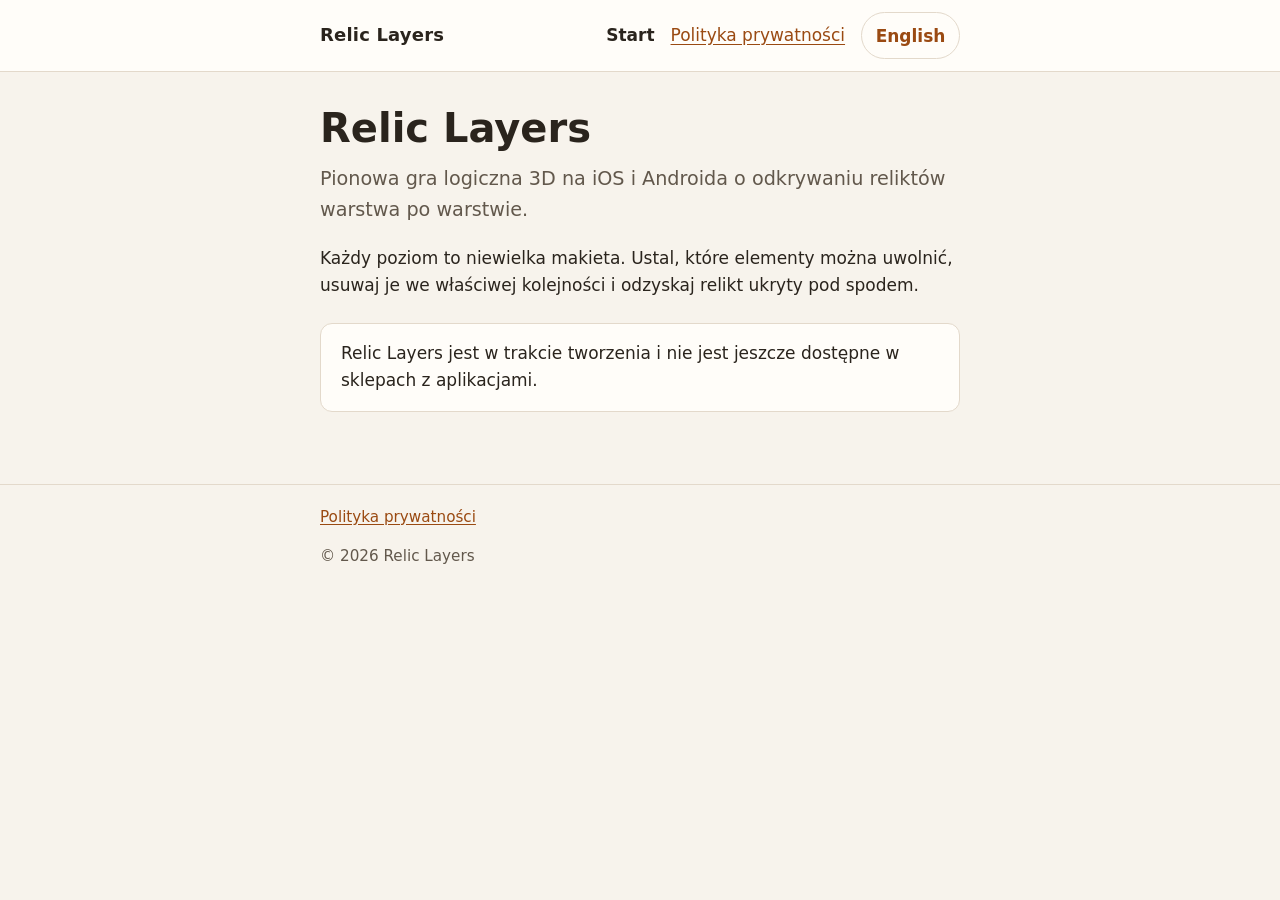
==== docs/pl/index.html @ 8f70b064 "feat: add bilingual home page and Privacy Policy draft Static EN/PL site under docs/ for GitHub Page" ====
<!doctype html>
<html lang="pl">
<head>
  <meta charset="utf-8">
  <meta name="viewport" content="width=device-width, initial-scale=1">
  <title>Relic Layers</title>
  <meta name="description" content="Relic Layers to mobilna gra logiczna 3D o odkrywaniu reliktów warstwa po warstwie.">
  <link rel="stylesheet" href="../assets/site.css">
  <link rel="alternate" hreflang="en" href="../en/">
  <link rel="alternate" hreflang="pl" href="./">
</head>
<body>
  <a class="skip-link" href="#main">Przejdź do treści</a>
  <header class="site-header">
    <div class="wrap">
      <a class="brand" href="./">Relic Layers</a>
      <nav class="site-nav" aria-label="Główna">
        <ul>
          <li><a href="./" aria-current="page">Start</a></li>
          <li><a href="privacy/">Polityka prywatności</a></li>
          <li><a class="lang-switch" href="../en/" hreflang="en" lang="en">English</a></li>
        </ul>
      </nav>
    </div>
  </header>
  <main id="main">
    <div class="wrap">
      <h1>Relic Layers</h1>
      <p class="lead">Pionowa gra logiczna 3D na iOS i Androida o odkrywaniu reliktów warstwa po warstwie.</p>
      <p>Każdy poziom to niewielka makieta. Ustal, które elementy można uwolnić, usuwaj je we właściwej kolejności i odzyskaj relikt ukryty pod spodem.</p>
      <div class="card">
        <p>Relic Layers jest w trakcie tworzenia i nie jest jeszcze dostępne w sklepach z aplikacjami.</p>
      </div>
    </div>
  </main>
  <footer class="site-footer">
    <div class="wrap">
      <ul>
        <li><a href="privacy/">Polityka prywatności</a></li>
      </ul>
      <p>© 2026 Relic Layers</p>
    </div>
  </footer>
</body>
</html>
---- docs/assets/site.css ----
:root {
  color-scheme: light dark;
  --bg: #f7f3ec;
  --surface: #fffdf9;
  --text: #2a241d;
  --muted: #62584c;
  --accent: #9a4a12;
  --accent-text: #ffffff;
  --border: #e3d9cb;
  --focus: #1f5fbf;
  --measure: 42rem;
  font-family: system-ui, -apple-system, "Segoe UI", Roboto, sans-serif;
  line-height: 1.6;
}

@media (prefers-color-scheme: dark) {
  :root {
    --bg: #17140f;
    --surface: #211d17;
    --text: #efe8dd;
    --muted: #b9ad9c;
    --accent: #f0a868;
    --accent-text: #1a1209;
    --border: #3a3329;
    --focus: #8ab4ff;
  }
}

*,
*::before,
*::after { box-sizing: border-box; }

html { -webkit-text-size-adjust: 100%; }

body {
  margin: 0;
  background: var(--bg);
  color: var(--text);
  font-size: 1.0625rem;
}

a { color: var(--accent); text-underline-offset: 0.15em; }
a:hover { text-decoration-thickness: 2px; }

:focus-visible {
  outline: 3px solid var(--focus);
  outline-offset: 2px;
  border-radius: 2px;
}

.skip-link {
  position: absolute;
  left: 1rem;
  top: -3rem;
  padding: 0.5rem 0.75rem;
  background: var(--surface);
  color: var(--text);
  border: 1px solid var(--border);
  z-index: 10;
}
.skip-link:focus { top: 0.5rem; }

.wrap {
  width: 100%;
  max-width: var(--measure);
  margin: 0 auto;
  padding: 0 1rem;
}

.site-header {
  border-bottom: 1px solid var(--border);
  background: var(--surface);
}

.site-header .wrap {
  display: flex;
  flex-wrap: wrap;
  align-items: center;
  justify-content: space-between;
  gap: 0.5rem 1rem;
  padding-top: 0.75rem;
  padding-bottom: 0.75rem;
}

.brand {
  font-weight: 700;
  font-size: 1.125rem;
  color: var(--text);
  text-decoration: none;
  letter-spacing: 0.01em;
}

.site-nav ul {
  display: flex;
  flex-wrap: wrap;
  gap: 0.25rem 1rem;
  margin: 0;
  padding: 0;
  list-style: none;
}

.site-nav a {
  display: inline-block;
  padding: 0.35rem 0;
  min-height: 44px;
  line-height: 2;
}

.site-nav a[aria-current="page"] {
  color: var(--text);
  font-weight: 600;
  text-decoration: none;
}

.lang-switch {
  font-weight: 600;
  border: 1px solid var(--border);
  border-radius: 999px;
  padding: 0.35rem 0.85rem !important;
  text-decoration: none;
}

main { padding: 2rem 0 3rem; }

h1 { font-size: clamp(1.75rem, 6vw, 2.5rem); line-height: 1.2; margin: 0 0 0.75rem; }
h2 { font-size: 1.35rem; line-height: 1.3; margin: 2.25rem 0 0.5rem; }
h3 { font-size: 1.1rem; margin: 1.5rem 0 0.25rem; }

.lead { font-size: 1.2rem; color: var(--muted); margin-top: 0; }

.meta { color: var(--muted); font-size: 0.95rem; }

.card {
  background: var(--surface);
  border: 1px solid var(--border);
  border-radius: 12px;
  padding: 1rem 1.25rem;
  margin: 1.5rem 0;
}

.card > :first-child { margin-top: 0; }
.card > :last-child { margin-bottom: 0; }

.choices {
  display: flex;
  flex-wrap: wrap;
  gap: 0.75rem;
  margin: 1.5rem 0;
}

.button {
  display: inline-block;
  min-height: 44px;
  padding: 0.6rem 1.25rem;
  border-radius: 999px;
  background: var(--accent);
  color: var(--accent-text);
  font-weight: 600;
  text-decoration: none;
}

.toc ol { padding-left: 1.25rem; margin: 0; }

.doc section { scroll-margin-top: 1rem; }

table {
  width: 100%;
  border-collapse: collapse;
  font-size: 0.97rem;
}

th, td {
  text-align: left;
  vertical-align: top;
  padding: 0.5rem 0.5rem 0.5rem 0;
  border-bottom: 1px solid var(--border);
}

.table-scroll { overflow-x: auto; }

.site-footer {
  border-top: 1px solid var(--border);
  color: var(--muted);
  font-size: 0.95rem;
  padding: 1.25rem 0 2rem;
}

.site-footer ul {
  display: flex;
  flex-wrap: wrap;
  gap: 0.25rem 1rem;
  list-style: none;
  margin: 0 0 0.5rem;
  padding: 0;
}
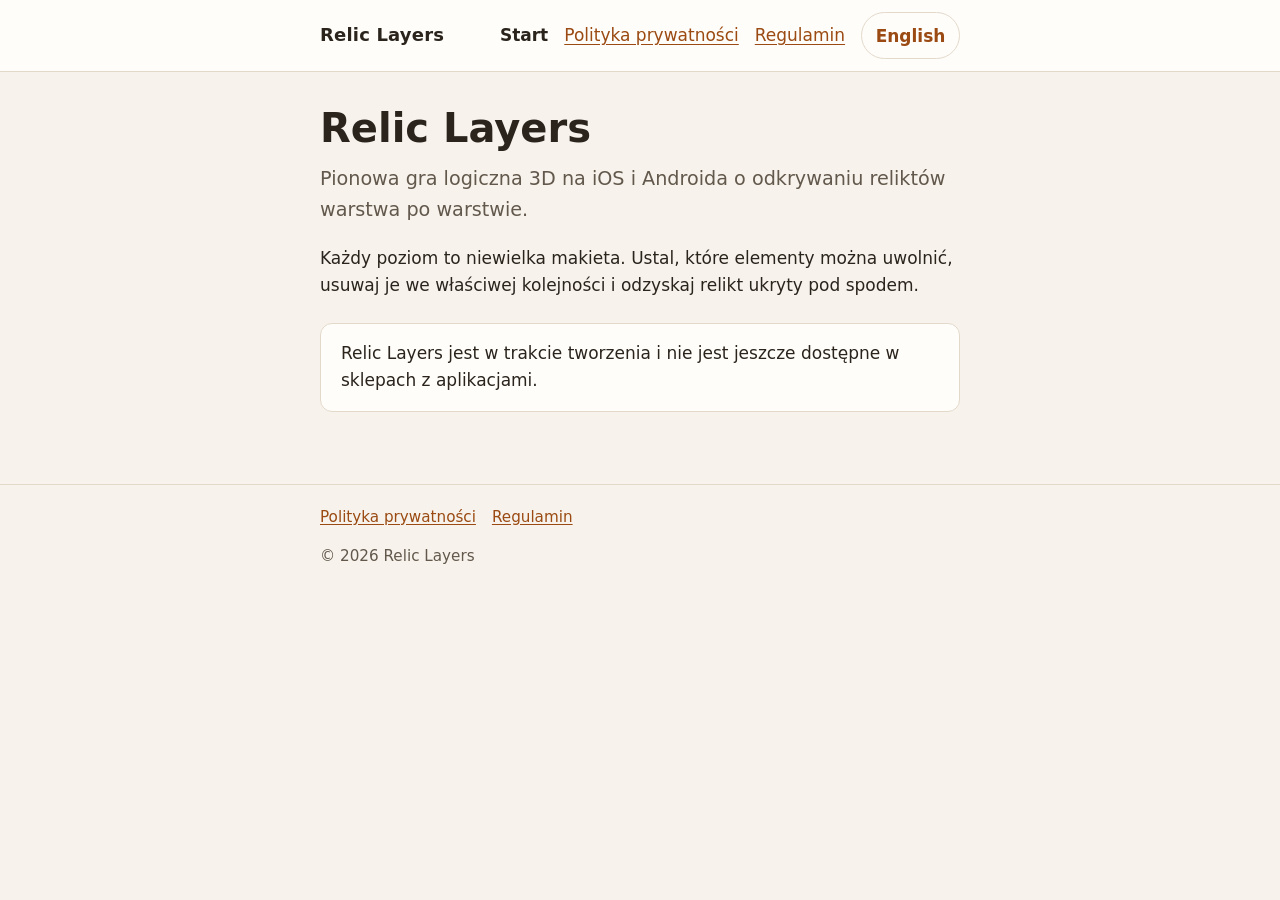
==== commit 75e61381: "feat: add bilingual Terms of Service page Add EN/PL Terms of Service at /en/terms/ and /pl/terms/ wi" ====
--- a/docs/pl/index.html
+++ b/docs/pl/index.html
@@ -18,6 +18,7 @@
         <ul>
           <li><a href="./" aria-current="page">Start</a></li>
           <li><a href="privacy/">Polityka prywatności</a></li>
+          <li><a href="terms/">Regulamin</a></li>
           <li><a class="lang-switch" href="../en/" hreflang="en" lang="en">English</a></li>
         </ul>
       </nav>
@@ -37,6 +38,7 @@
     <div class="wrap">
       <ul>
         <li><a href="privacy/">Polityka prywatności</a></li>
+        <li><a href="terms/">Regulamin</a></li>
       </ul>
       <p>© 2026 Relic Layers</p>
     </div>
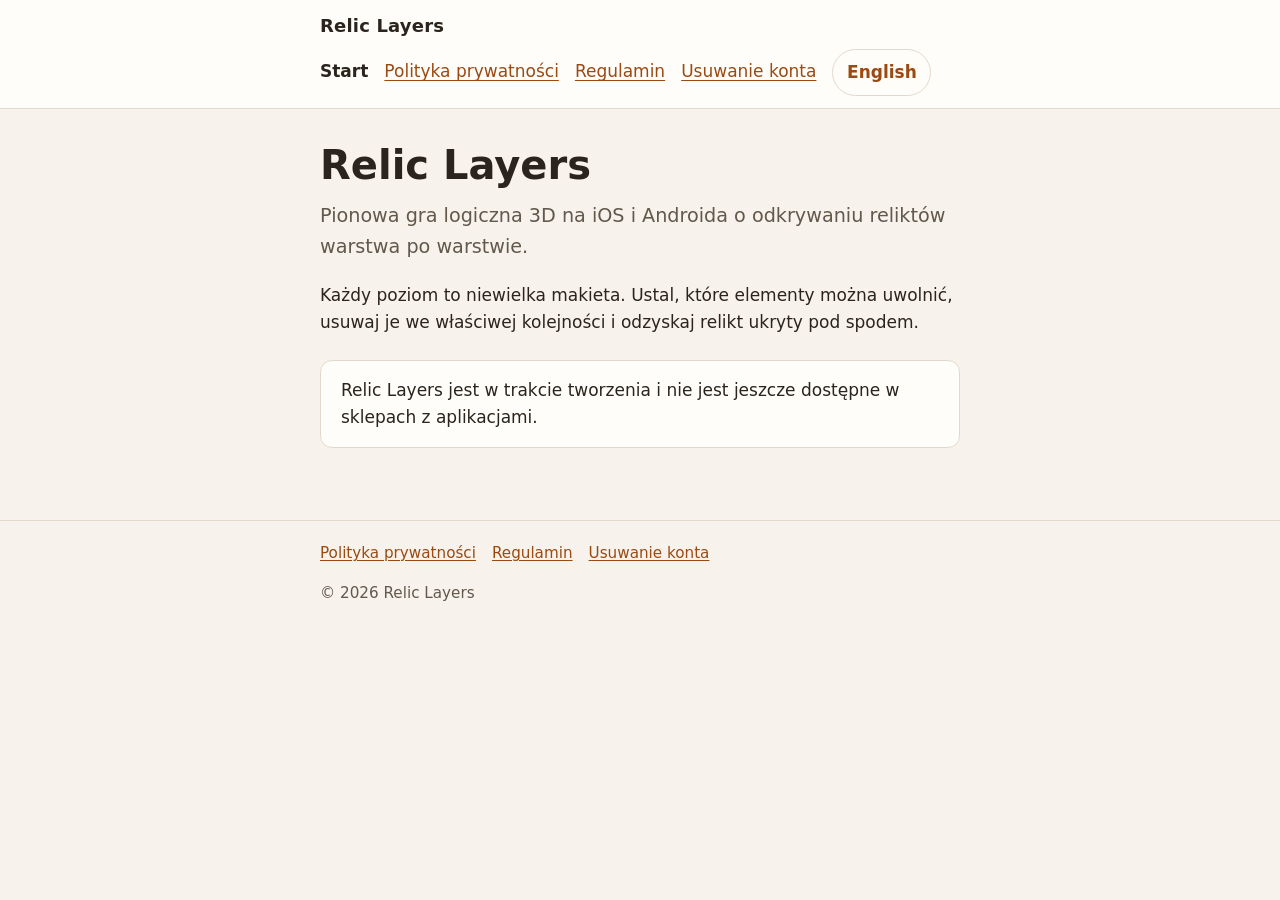
==== commit cc713903: "Add bilingual account deletion resource for card 369" ====
--- a/docs/pl/index.html
+++ b/docs/pl/index.html
@@ -19,6 +19,7 @@
           <li><a href="./" aria-current="page">Start</a></li>
           <li><a href="privacy/">Polityka prywatności</a></li>
           <li><a href="terms/">Regulamin</a></li>
+          <li><a href="account-deletion/">Usuwanie konta</a></li>
           <li><a class="lang-switch" href="../en/" hreflang="en" lang="en">English</a></li>
         </ul>
       </nav>
@@ -39,6 +40,7 @@
       <ul>
         <li><a href="privacy/">Polityka prywatności</a></li>
         <li><a href="terms/">Regulamin</a></li>
+        <li><a href="account-deletion/">Usuwanie konta</a></li>
       </ul>
       <p>© 2026 Relic Layers</p>
     </div>
